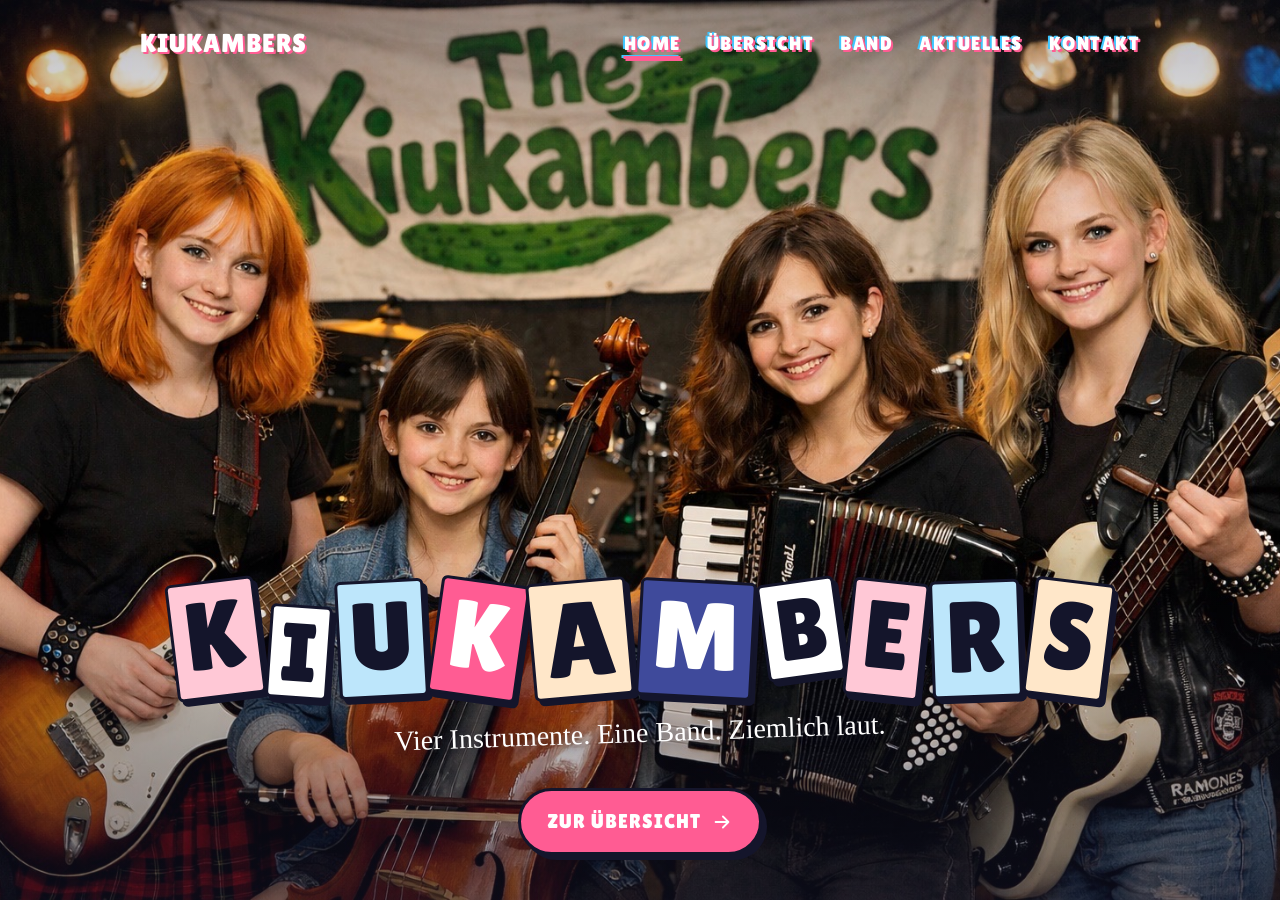
==== index.html @ 28ac628a "Neongrüner Blitz bei Klick auf Kiukambers" ====
<!DOCTYPE html>
<html lang="de">
<head>
  <meta charset="UTF-8" />
  <meta name="viewport" content="width=device-width, initial-scale=1.0" />
  <title>Kiukambers — Band</title>
  <meta name="description" content="Die Kiukambers: Toni (E-Bass), Una (E-Gitarre), Marta (Akkordeon) und Sina (Cello). Konzerte, News und aktuell: wir suchen eine Schlagzeugerin!" />

  <link rel="preconnect" href="https://fonts.googleapis.com" />
  <link rel="preconnect" href="https://fonts.gstatic.com" crossorigin />
  <link href="https://fonts.googleapis.com/css2?family=Lilita+One&family=Permanent+Marker&family=Rubik:wght@400;500;600&display=swap" rel="stylesheet" />

  <link rel="stylesheet" href="style.css?v=2" />
</head>
<body>

  <!-- icons + Flyer-Stern -->
  <svg width="0" height="0" style="position:absolute" aria-hidden="true">
    <symbol id="i-arrow" viewBox="0 0 24 24"><path d="M5 12h14M13 6l6 6-6 6" /></symbol>
    <symbol id="i-chat" viewBox="0 0 24 24"><path d="M7.9 20A9 9 0 1 0 4 16.1L2 22Z" /></symbol>
    <polygon id="burst" points="50,0 56.7,20.8 71.7,5 68.7,26.5 89.1,18.8 77,37 98.7,38.9 80,50 98.7,61.1 77,63 89.1,81.2 68.7,73.5 71.7,95 56.7,79.2 50,100 43.3,79.2 28.3,95 31.3,73.5 10.9,81.2 23,63 1.3,61.1 20,50 1.3,38.9 23,37 10.9,18.8 31.3,26.5 28.3,5 43.3,20.8" />
  </svg>

  <!-- ============ HERO mit Bandfoto (img/band.jpg) ============ -->
  <header class="hero hero-full">
    <div class="wrap header">
      <a class="brand" href="index.html">Kiukambers</a>
      <button class="menu-btn" type="button" aria-label="Menü öffnen" aria-expanded="false"><span></span><span></span><span></span></button>
      <ul class="nav">
        <li><a href="index.html" aria-current="page">Home</a></li>
        <li><a href="uebersicht.html">Übersicht</a></li>
        <li><a href="band.html">Band</a></li>
        <li><a href="aktuelles.html">Aktuelles</a></li>
        <li><a href="kontakt.html">Kontakt</a></li>
      </ul>
    </div>

    <div class="wrap hero-content">
      <h1 class="ransom" aria-label="Kiukambers">
        <span aria-hidden="true">K</span><span aria-hidden="true">i</span><span aria-hidden="true">u</span><span aria-hidden="true">k</span><span aria-hidden="true">a</span><span aria-hidden="true">m</span><span aria-hidden="true">b</span><span aria-hidden="true">e</span><span aria-hidden="true">r</span><span aria-hidden="true">s</span>
      </h1>
      <!-- PLATZHALTER-Text -->
      <p class="hero-lead">Vier Instrumente. Eine Band. Ziemlich laut.</p>
      <a class="btn" href="uebersicht.html">Zur Übersicht <svg class="ico"><use href="#i-arrow" /></svg></a>
    </div>
  </header>

  <script src="script.js?v=2"></script>
</body>
</html>
---- style.css ----
/* ============================================================
   Kiukambers — Band-Website
   Rock/Punk-Look: dunkler Kopfbereich mit Bandfoto, Sticker-Titel,
   dicke Konturen + harte Schatten wie auf dem Flyer.
   ============================================================ */

:root {
  /* Flyer-Farben */
  --sky:    #BDE6FB;
  --indigo: #3F4A9B;
  --pink:   #FFC8D6;
  --hot:    #FF5C93;
  --cream:  #FFE7C9;
  --ink:    #14152B;

  --bg:     #DDF0FB;
  --panel:  #FFFFFF;
  --text:   #14152B;
  --text-2: #4A4F66;
  --text-3: #7C8197;

  --radius: 22px;
  --border: 3px solid var(--ink);
  --shadow: 7px 7px 0 var(--ink);
  --font-display: 'Lilita One', system-ui, sans-serif;
  --font-hand:    'Permanent Marker', cursive;
  --font-body:    'Rubik', system-ui, sans-serif;
}

* { box-sizing: border-box; margin: 0; padding: 0; }

html { scroll-behavior: smooth; overflow-x: clip; }

body {
  font-family: var(--font-body);
  color: var(--text);
  background:
    radial-gradient(circle, rgba(63, 74, 155, 0.08) 28%, transparent 30%) 0 0 / 18px 18px,
    var(--bg);
  line-height: 1.65;
  overflow-x: clip;
}

a { color: var(--indigo); -webkit-tap-highlight-color: transparent; }
img { display: block; max-width: 100%; }

.wrap {
  width: 100%;
  max-width: 1040px;
  margin: 0 auto;
  padding: 0 20px;
}

.ico {
  width: 1.1em;
  height: 1.1em;
  flex-shrink: 0;
  fill: none;
  stroke: currentColor;
  stroke-width: 2;
  stroke-linecap: round;
  stroke-linejoin: round;
}

/* ============================================================
   HEADER (Navigation)
   ============================================================ */
.header {
  position: relative;
  z-index: 2;
  display: flex;
  align-items: center;
  justify-content: space-between;
  gap: 16px;
  padding-top: 22px;
  padding-bottom: 22px;
}
.brand {
  font-family: var(--font-display);
  font-size: 26px;
  text-transform: uppercase;
  letter-spacing: 1px;
  color: var(--indigo);
  text-decoration: none;
  text-shadow: 2px 2px 0 var(--pink);
}
.nav {
  display: flex;
  flex-wrap: wrap;
  gap: 6px clamp(12px, 2.6vw, 26px);
  list-style: none;
}
.nav a {
  display: block;
  font-family: var(--font-display);
  font-size: 19px;
  letter-spacing: 1.5px;
  text-transform: uppercase;
  color: var(--ink);
  text-decoration: none;
  text-shadow: 2px 2px 0 var(--pink), -2px -1px 0 var(--sky);
}
.nav a:hover { animation: glitch 0.3s steps(2) infinite; }

/* Burger-Knopf (nur Handy) */
.menu-btn {
  display: none;
  flex-direction: column;
  justify-content: center;
  align-items: center;
  gap: 5px;
  width: 48px;
  height: 48px;
  flex-shrink: 0;
  border: var(--border);
  border-radius: 14px;
  background: var(--cream);
  box-shadow: 3px 3px 0 var(--ink);
  cursor: pointer;
}
.menu-btn span {
  display: block;
  width: 22px;
  height: 3px;
  border-radius: 3px;
  background: var(--ink);
  transition: transform 0.2s ease, opacity 0.2s ease;
}
.menu-btn.open span:nth-child(1) { transform: translateY(8px) rotate(45deg); }
.menu-btn.open span:nth-child(2) { opacity: 0; }
.menu-btn.open span:nth-child(3) { transform: translateY(-8px) rotate(-45deg); }
.nav a[aria-current="page"] {
  text-decoration: underline;
  text-decoration-thickness: 3px;
  text-underline-offset: 6px;
  text-decoration-color: var(--hot);
}

@keyframes glitch {
  0%   { transform: translate(0, 0) rotate(0); }
  25%  { transform: translate(-2px, 1px) rotate(-2deg); }
  50%  { transform: translate(2px, -1px) rotate(2deg); }
  75%  { transform: translate(-1px, -1px) rotate(-1deg); }
  100% { transform: translate(1px, 1px) rotate(1deg); }
}

/* ============================================================
   HERO mit Bandfoto
   Foto: img/band.jpg — fehlt es, erscheint der dunkle Verlauf.
   ============================================================ */
.hero {
  position: relative;
  overflow: hidden;
  min-height: min(88vh, 780px);
  display: flex;
  flex-direction: column;
  color: #fff;
  background:
    linear-gradient(180deg, rgba(20, 21, 43, 0.3) 0%, rgba(20, 21, 43, 0) 25%, rgba(20, 21, 43, 0) 60%, rgba(20, 21, 43, 0.5) 100%),
    url("img/band.jpg") center / cover no-repeat,
    radial-gradient(ellipse at 70% 20%, #5B3E9E 0%, transparent 55%),
    linear-gradient(160deg, #2A3170, var(--ink));
}
/* Startseite: Titelbild füllt den ganzen Bildschirm */
.hero-full { min-height: 100vh; min-height: 100svh; }
/* Titel unten, damit die Gesichter auf dem Bandfoto frei bleiben */
.hero-full .hero-content { margin: auto auto 0; padding-bottom: clamp(28px, 5vh, 56px); }
.hero-full .hero-lead { margin-top: 16px; max-width: none; }
.hero-full .btn { margin-top: 22px; }
.hero .btn { margin-top: 36px; }

.hero .brand { color: #fff; text-shadow: 2px 2px 0 var(--hot); }
.hero .nav a { color: #fff; text-shadow: 2px 2px 0 var(--hot), -2px -1px 0 #3EC6FF; }

.hero-content {
  position: relative;
  margin: auto;
  padding-top: 32px;
  padding-bottom: 72px;
  text-align: center;
}

/* Titel aus einzelnen Buchstaben-Stickern */
.ransom {
  display: flex;
  justify-content: center;
  gap: clamp(2px, 0.6vw, 8px);
  font-family: var(--font-display);
  font-weight: 400;
  text-transform: uppercase;
  font-size: clamp(26px, 8.2vw, 96px);
  line-height: 1;
}
.ransom span {
  --r: 0deg;
  --d: 1;
  display: inline-block;
  padding: 0.04em 0.12em 0.02em;
  border: 3px solid var(--ink);
  border-radius: 6px;
  color: var(--ink);
  background: var(--cream);
  box-shadow: 4px 5px 0 var(--ink);
  transform:
    translate(calc(var(--mx, 0) * var(--d) * 16px), calc(var(--my, 0) * var(--d) * 12px))
    rotate(var(--r));
  transition: transform 0.25s ease-out;
}
.ransom span:nth-child(1)  { --r: -7deg; --d: 1.2; background: var(--pink); }
.ransom span:nth-child(2)  { --r:  4deg; --d: 0.6; background: #fff; font-size: 0.86em; align-self: flex-end; }
.ransom span:nth-child(3)  { --r: -3deg; --d: 1.5; background: var(--sky); }
.ransom span:nth-child(4)  { --r:  8deg; --d: 0.8; background: var(--hot); color: #fff; }
.ransom span:nth-child(5)  { --r: -5deg; --d: 1.3; background: var(--cream); font-size: 1.1em; }
.ransom span:nth-child(6)  { --r:  3deg; --d: 0.7; background: var(--indigo); color: #fff; }
.ransom span:nth-child(7)  { --r: -8deg; --d: 1.4; background: #fff; font-size: 0.9em; align-self: flex-start; }
.ransom span:nth-child(8)  { --r:  6deg; --d: 0.9; background: var(--pink); }
.ransom span:nth-child(9)  { --r: -2deg; --d: 1.1; background: var(--sky); font-size: 1.05em; }
.ransom span:nth-child(10) { --r:  7deg; --d: 1.6; background: var(--cream); }

.hero-lead {
  margin: 28px auto 0;
  max-width: 30ch;
  font-family: var(--font-hand);
  font-size: clamp(20px, 3vw, 28px);
  line-height: 1.35;
  color: #fff;
  transform: rotate(-2deg);
  text-shadow: 0 2px 14px rgba(20, 21, 43, 0.6);
}

.pills {
  display: flex;
  flex-wrap: wrap;
  justify-content: center;
  gap: 12px;
  margin-top: 28px;
  list-style: none;
}
.pill {
  padding: 6px 18px;
  border: var(--border);
  border-radius: 999px;
  font-weight: 600;
  font-size: 16px;
  color: var(--ink);
  box-shadow: 3px 3px 0 var(--ink);
}
.pill:nth-child(odd)  { transform: rotate(-3deg); }
.pill:nth-child(even) { transform: rotate(2deg); }
.bg-pink   { background: var(--pink); }
.bg-cream  { background: var(--cream); }
.bg-sky    { background: var(--sky); }
.bg-hot    { background: var(--hot); color: #fff; }
.bg-indigo { background: var(--indigo); color: #fff; }

/* ============================================================
   ABSCHNITTE
   ============================================================ */
.sections {
  display: flex;
  flex-direction: column;
  gap: 40px;
  padding-top: 56px;
  padding-bottom: 48px;
}
.panel {
  background: var(--panel);
  border: var(--border);
  border-radius: var(--radius);
  box-shadow: var(--shadow);
  padding: clamp(26px, 5vw, 52px);
}

.panel-head {
  display: flex;
  align-items: center;
  gap: 18px;
  margin-bottom: 26px;
}
/* Nummer im Flyer-Stern */
.burst {
  flex-shrink: 0;
  width: 76px;
  height: 76px;
  transform: rotate(-8deg);
}
.burst use { stroke: var(--ink); stroke-width: 2.4; stroke-linejoin: miter; }
.burst text {
  font-family: var(--font-display);
  font-size: 30px;
  fill: var(--ink);
  text-anchor: middle;
  dominant-baseline: central;
}
.burst-pink  use { fill: var(--pink); }
.burst-cream use { fill: var(--cream); }
.burst-sky   use { fill: var(--sky); }

.kicker {
  display: block;
  font-family: var(--font-hand);
  font-size: 17px;
  color: var(--hot);
  transform: rotate(-2deg);
  transform-origin: left;
}
h2 {
  font-family: var(--font-display);
  font-weight: 400;
  text-transform: uppercase;
  color: var(--indigo);
  font-size: clamp(36px, 6vw, 56px);
  line-height: 1;
  letter-spacing: 0.5px;
  text-shadow: 3px 3px 0 var(--pink);
}
p { color: var(--text-2); font-size: 18px; }
h1, h2, h3 { overflow-wrap: break-word; hyphens: auto; }
p + p { margin-top: 14px; }
.text { max-width: 640px; }

/* ---------- band members ---------- */
.members {
  display: grid;
  grid-template-columns: repeat(4, 1fr);
  gap: 20px;
}
.text + .members { margin-top: 34px; }
.member {
  padding: 22px 18px;
  border: var(--border);
  border-radius: 18px;
  box-shadow: 5px 5px 0 var(--ink);
  transition: transform 0.2s ease, box-shadow 0.2s ease;
}
.member:nth-child(1) { background: var(--sky);   transform: rotate(-1.5deg); }
.member:nth-child(2) { background: var(--pink);  transform: rotate(1deg); }
.member:nth-child(3) { background: var(--cream); transform: rotate(-1deg); }
.member:nth-child(4) { background: var(--sky);   transform: rotate(1.5deg); }
.member:hover { transform: rotate(0) translateY(-6px); box-shadow: 8px 10px 0 var(--ink); }
.avatar {
  width: 104px;
  height: 104px;
  border-radius: 50%;
  border: var(--border);
  display: grid;
  place-items: center;
  font-family: var(--font-display);
  font-size: 38px;
  color: var(--ink);
  background: #fff;
  margin-bottom: 14px;
}
.avatar { overflow: hidden; }
.avatar img { width: 100%; height: 100%; object-fit: cover; }
.member h3 {
  font-family: var(--font-display);
  font-weight: 400;
  text-transform: uppercase;
  font-size: 26px;
  line-height: 1.1;
  letter-spacing: 0.5px;
}
.member .instrument {
  display: inline-block;
  margin: 4px 0 10px;
  padding: 1px 10px;
  border-radius: 999px;
  background: var(--ink);
  color: #fff;
  font-size: 13px;
  font-weight: 600;
  letter-spacing: 1px;
  text-transform: uppercase;
}
.member p { font-size: 15px; color: var(--ink); }

/* ---------- Band-Vorschau (Übersicht): 4 grosse Kreise über die volle Breite ---------- */
.lineup {
  display: grid;
  grid-template-columns: repeat(4, 1fr);
  gap: 20px;
  list-style: none;
}
.lineup li {
  display: flex;
  flex-direction: column;
  align-items: center;
  font-family: var(--font-display);
  font-size: 26px;
  text-transform: uppercase;
  line-height: 1.1;
  text-align: center;
}
.lineup small {
  font-family: var(--font-body);
  font-size: 13px;
  font-weight: 600;
  letter-spacing: 1px;
  color: var(--text-3);
}
.lineup .avatar {
  width: min(170px, 100%);
  height: auto;
  aspect-ratio: 1;
  margin-bottom: 14px;
  box-shadow: 5px 5px 0 var(--ink);
  transition: transform 0.2s ease, box-shadow 0.2s ease;
}
.lineup li:nth-child(1) .avatar { background: var(--sky);   transform: rotate(-4deg); }
.lineup li:nth-child(2) .avatar { background: var(--pink);  transform: rotate(3deg); }
.lineup li:nth-child(3) .avatar { background: var(--cream); transform: rotate(-3deg); }
.lineup li:nth-child(4) .avatar { background: var(--sky);   transform: rotate(4deg); }
.lineup li:hover .avatar { transform: rotate(0) translateY(-6px); box-shadow: 7px 9px 0 var(--ink); }

/* ---------- news list ---------- */
.news {
  list-style: none;
  display: flex;
  flex-direction: column;
  gap: 16px;
}
.news a {
  display: flex;
  align-items: center;
  gap: clamp(16px, 3vw, 24px);
  padding: 16px;
  border: var(--border);
  border-radius: 18px;
  background: #fff;
  box-shadow: 4px 4px 0 var(--ink);
  color: inherit;
  text-decoration: none;
  transition: transform 0.15s ease, box-shadow 0.15s ease, background-color 0.15s ease;
}
.date {
  flex-shrink: 0;
  width: 82px;
  height: 82px;
  border: var(--border);
  border-radius: 14px;
  display: grid;
  place-content: center;
  text-align: center;
  font-family: var(--font-display);
  text-transform: uppercase;
  color: var(--ink);
  line-height: 1;
  transform: rotate(-4deg);
  transition: transform 0.2s ease;
}
.date b { display: block; font-weight: 400; font-size: 28px; }
.date span { font-size: 14px; letter-spacing: 1px; }
.news-body { flex: 1; min-width: 0; }
.news h3 {
  font-family: var(--font-display);
  font-weight: 400;
  text-transform: uppercase;
  font-size: clamp(21px, 3vw, 27px);
  line-height: 1.15;
  letter-spacing: 0.5px;
  margin-bottom: 6px;
}
.news p { font-size: 16px; }
.news .arrow {
  flex-shrink: 0;
  width: 30px;
  height: 30px;
  margin-right: 8px;
  stroke-width: 2.6;
  transition: transform 0.2s ease;
}
.news a:hover { transform: translate(-3px, -3px); box-shadow: 8px 8px 0 var(--ink); background: #FFF6F9; }
.news a:hover .date { transform: rotate(5deg) scale(1.06); }
.news a:hover .arrow { transform: translateX(5px); }

/* ---------- buttons ---------- */
.btn {
  display: inline-flex;
  align-items: center;
  gap: 10px;
  margin-top: 26px;
  padding: 14px 26px;
  border: var(--border);
  border-radius: 999px;
  background: var(--hot);
  color: #fff;
  font-family: var(--font-display);
  font-size: 20px;
  letter-spacing: 1px;
  text-transform: uppercase;
  text-decoration: none;
  box-shadow: 5px 5px 0 var(--ink);
  transition: transform 0.12s ease, box-shadow 0.12s ease;
}
.btn:hover  { transform: translate(-2px, -2px); box-shadow: 7px 7px 0 var(--ink); }
.btn:active { transform: translate(4px, 4px);   box-shadow: 1px 1px 0 var(--ink); }

/* ============================================================
   ARTICLE (Detailseiten)
   ============================================================ */
.article { padding-top: 8px; }
.back {
  display: inline-flex;
  align-items: center;
  gap: 6px;
  font-weight: 600;
  text-decoration: none;
  margin-bottom: 18px;
}
.back:hover { text-decoration: underline; }
.article h1 {
  font-family: var(--font-display);
  font-weight: 400;
  text-transform: uppercase;
  color: var(--indigo);
  font-size: clamp(38px, 7vw, 70px);
  line-height: 0.95;
  margin: 8px 0 22px;
  text-shadow: 4px 4px 0 var(--pink);
}
.article .panel > p,
.article .panel > ul { max-width: 680px; }
.article h2 { font-size: clamp(28px, 4vw, 36px); margin-bottom: 16px; }
.article ul { padding-left: 22px; }
.article li { font-size: 18px; color: var(--text-2); }
.article li + li { margin-top: 6px; }
.article ul + p { margin-top: 20px; }
.article strong { color: var(--text); font-weight: 600; }

.facts {
  display: grid;
  grid-template-columns: repeat(3, 1fr);
  gap: 18px;
}
.fact {
  border: var(--border);
  border-radius: 18px;
  padding: 20px;
  box-shadow: 5px 5px 0 var(--ink);
}
.fact:nth-child(1) { transform: rotate(-1deg); }
.fact:nth-child(2) { transform: rotate(1deg); }
.fact:nth-child(3) { transform: rotate(-0.5deg); }
.fact h3 {
  font-family: var(--font-display);
  font-weight: 400;
  text-transform: uppercase;
  color: var(--indigo);
  font-size: 28px;
  line-height: 1.1;
  margin-bottom: 6px;
}
.fact p { color: var(--ink); font-size: 16px; }
.fact a { font-weight: 600; }

.flyer {
  display: block;
  max-width: 380px;
  border: var(--border);
  border-radius: 16px;
  overflow: hidden;
  box-shadow: var(--shadow);
  transform: rotate(-2deg);
  transition: transform 0.2s ease;
}
.flyer:hover { transform: rotate(0) scale(1.02); }

/* ============================================================
   FOOTER
   ============================================================ */
.footer {
  padding-top: 8px;
  padding-bottom: 44px;
  text-align: center;
  font-family: var(--font-hand);
  font-size: 17px;
  color: var(--text-3);
}

/* ============================================================
   MAUSZEIGER WIE BEI OFFSPRING, IN NEONGRÜN (siehe script.js)
   ============================================================ */
.cursor-ring,
.cursor-dot {
  position: fixed;
  top: 0;
  left: 0;
  z-index: 99999;
  pointer-events: none;
  border-radius: 50%;
}
.cursor-ring {
  width: 8rem;
  height: 8rem;
}
.cursor-dot {
  width: 0.75rem;
  height: 0.75rem;
  background: #39FF14;
  box-shadow: 0 0 10px 2px rgba(57, 255, 20, 0.7);
}
.cur-hidden { visibility: hidden; }
@media (hover: none) {
  .cursor-ring, .cursor-dot { display: none; }
}

/* ============================================================
   NEONGRÜNER BLITZ beim Klick auf den Titel (siehe script.js)
   ============================================================ */
.ransom, .zap { cursor: pointer; -webkit-tap-highlight-color: transparent; user-select: none; }
.zap { display: inline-block; transition: color 0.15s ease, text-shadow 0.15s ease; }
.zap:hover { color: #2BD40F; }
.ransom:focus-visible { outline: 3px dashed #39FF14; outline-offset: 10px; border-radius: 12px; }

.bolt {
  position: fixed;
  inset: 0;
  width: 100vw;
  height: 100vh;
  z-index: 99998;
  pointer-events: none;
  animation: bolt 0.9s linear forwards;
}
.bolt path { fill: none; stroke-linecap: round; stroke-linejoin: round; }
.bolt-glow   { stroke: rgba(57, 255, 20, 0.55); stroke-width: 40; filter: blur(14px); }
.bolt-mid    { stroke: #39FF14; stroke-width: 12; filter: blur(2px); }
.bolt-branch { stroke: #6BFF4A; stroke-width: 4; }
.bolt-core   { stroke: #F4FFEE; stroke-width: 4.5; }
@keyframes bolt {
  0%   { opacity: 1; }
  18%  { opacity: 0.3; }
  26%  { opacity: 1; }
  40%  { opacity: 0.5; }
  48%  { opacity: 1; }
  100% { opacity: 0; }
}

.bolt-flash {
  position: fixed;
  inset: 0;
  z-index: 99997;
  pointer-events: none;
  background: radial-gradient(ellipse at center, rgba(57, 255, 20, 0.45), rgba(57, 255, 20, 0.15) 70%);
  mix-blend-mode: screen;
  animation: bolt-flash 0.8s ease-out forwards;
}
@keyframes bolt-flash {
  0%   { opacity: 1; }
  15%  { opacity: 0.2; }
  25%  { opacity: 0.9; }
  100% { opacity: 0; }
}

/* Schriftzug / Wort zuckt beim Einschlag */
.brand.zapped, .zap.zapped { animation: zap 0.5s ease-out; }

/* Sticker-Buchstaben zucken beim Einschlag */
.ransom.zapped span { animation: zap 0.5s ease-out; }
.ransom.zapped span:nth-child(odd)  { animation-delay: 0.02s; }
.ransom.zapped span:nth-child(3n)   { animation-delay: 0.05s; }
@keyframes zap {
  0%   { translate: 0 0; filter: none; }
  15%  { translate: 0 -14px; filter: drop-shadow(0 0 10px #39FF14) brightness(1.4); }
  35%  { translate: -4px 4px; }
  55%  { translate: 3px -3px; filter: drop-shadow(0 0 6px #39FF14); }
  100% { translate: 0 0; filter: none; }
}

@media (prefers-reduced-motion: reduce) {
  .nav a:hover { animation: none; }
  .ransom span { transition: none; }
  .zap { transition: none; }
}

/* ============================================================
   RESPONSIVE
   ============================================================ */
@media (max-width: 860px) {
  .members { grid-template-columns: 1fr 1fr; }
  .lineup { grid-template-columns: 1fr 1fr; }
  .facts { grid-template-columns: 1fr; }
}

@media (max-width: 720px) {
  /* Navigation als Burger-Menü */
  .header { flex-direction: row; align-items: center; padding-top: 14px; padding-bottom: 14px; }
  .menu-btn { display: flex; }
  .nav {
    display: none;
    position: absolute;
    top: calc(100% - 4px);
    right: 20px;
    left: 20px;
    flex-direction: column;
    gap: 0;
    padding: 8px;
    background: var(--panel);
    border: var(--border);
    border-radius: 18px;
    box-shadow: var(--shadow);
  }
  .nav.open { display: flex; }
  .nav a,
  .hero .nav a {
    padding: 12px 14px;
    border-radius: 12px;
    font-size: 22px;
    color: var(--ink);
    text-shadow: 2px 2px 0 var(--pink);
  }
  .nav a:hover { animation: none; background: var(--bg); }
  .nav a[aria-current="page"] { background: var(--pink); text-decoration: none; }
}

@media (max-width: 520px) {
  .hero { min-height: 560px; }
  .hero-content { padding-bottom: 56px; }
  .ransom span { border-width: 2px; box-shadow: 3px 3px 0 var(--ink); }
  .hero-lead { font-size: 19px; }

  .sections { gap: 28px; padding-top: 28px; }
  .panel { padding: 24px 18px; box-shadow: 5px 5px 0 var(--ink); }
  .panel-head { gap: 12px; margin-bottom: 20px; }
  .burst { width: 52px; height: 52px; }
  h2 { font-size: clamp(30px, 9vw, 40px); }
  .article h1 { font-size: clamp(30px, 9.5vw, 44px); }
  p, .article li { font-size: 17px; }

  .members { grid-template-columns: 1fr; }
  .member { display: grid; grid-template-columns: 72px 1fr; column-gap: 16px; align-content: start; padding: 18px; }
  .avatar { width: 72px; height: 72px; font-size: 30px; margin-bottom: 0; grid-row: span 3; }
  .member .instrument { justify-self: start; }
  .member:nth-child(n) { transform: none; }

  .lineup { gap: 22px 14px; }
  .lineup li { font-size: 20px; }
  .lineup small { font-size: 12px; }
  .lineup .avatar { width: min(130px, 100%); margin-bottom: 10px; }

  /* News: Datum oben, Text volle Breite */
  .news a { flex-direction: column; align-items: flex-start; gap: 12px; padding: 16px; }
  .date { width: auto; height: auto; padding: 6px 14px; display: flex; gap: 6px; align-items: baseline; }
  .date b { font-size: 22px; }
  .date span { font-size: 15px; }
  .news h3 { font-size: 22px; }
  .news .arrow { display: none; }

  .btn { width: 100%; justify-content: center; }
  .back { padding: 10px 0; margin-bottom: 8px; }
  .facts { gap: 14px; }
  .fact:nth-child(n) { transform: none; }
  .flyer { max-width: 100%; }
}

/* Hochformat (Handy, Tablet): ganzes Bandfoto mit allen Gesichtern zeigen */
@media (max-width: 520px), (max-width: 1024px) and (orientation: portrait) {
  /* Startseite: scharfes Bandfoto (alle Gesichter) unter der Kopfzeile,
     dahinter dasselbe Foto unscharf über das ganze Display erweitert.
     Kopfzeile = 76px hoch, Foto = volle Breite (Seitenverhältnis 3:2). */
  .hero-full {
    min-height: 100vh;
    min-height: 100svh;
    background: var(--ink);
    isolation: isolate;
  }
  .hero-full::before {
    content: "";
    position: absolute;
    inset: -40px;
    z-index: -2;
    background: url("img/band.jpg") center / cover no-repeat;
    filter: blur(22px) brightness(0.6) saturate(1.2);
  }
  .hero-full::after {
    content: "";
    position: absolute;
    top: 76px;
    left: 0;
    right: 0;
    aspect-ratio: 3 / 2;
    z-index: -1;
    background: url("img/band.jpg") center / cover no-repeat;
    -webkit-mask-image: linear-gradient(180deg, transparent 0, #000 28px, #000 calc(100% - 70px), transparent);
            mask-image: linear-gradient(180deg, transparent 0, #000 28px, #000 calc(100% - 70px), transparent);
  }
  .hero-full .hero-content { margin: auto; padding-top: calc(66.7vw - 100px); padding-bottom: 40px; }
}
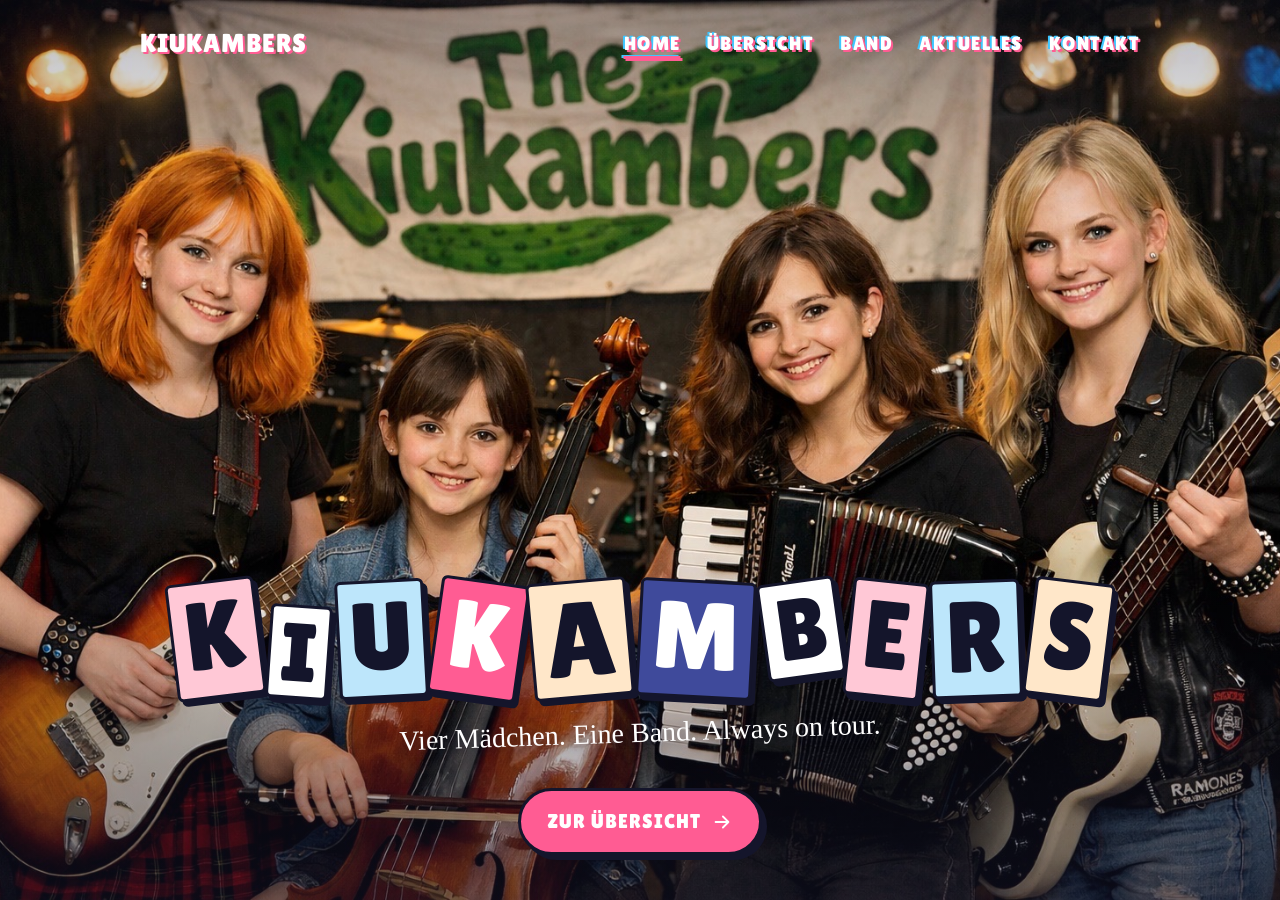
==== commit 2843ec1d: "Neuer Spruch auf der Startseite" ====
--- a/index.html
+++ b/index.html
@@ -10,7 +10,7 @@
   <link rel="preconnect" href="https://fonts.gstatic.com" crossorigin />
   <link href="https://fonts.googleapis.com/css2?family=Lilita+One&family=Permanent+Marker&family=Rubik:wght@400;500;600&display=swap" rel="stylesheet" />
 
-  <link rel="stylesheet" href="style.css?v=2" />
+  <link rel="stylesheet" href="style.css?v=3" />
 </head>
 <body>
 
@@ -40,11 +40,11 @@
         <span aria-hidden="true">K</span><span aria-hidden="true">i</span><span aria-hidden="true">u</span><span aria-hidden="true">k</span><span aria-hidden="true">a</span><span aria-hidden="true">m</span><span aria-hidden="true">b</span><span aria-hidden="true">e</span><span aria-hidden="true">r</span><span aria-hidden="true">s</span>
       </h1>
       <!-- PLATZHALTER-Text -->
-      <p class="hero-lead">Vier Instrumente. Eine Band. Ziemlich laut.</p>
+      <p class="hero-lead">Vier Mädchen. Eine Band. Always on tour.</p>
       <a class="btn" href="uebersicht.html">Zur Übersicht <svg class="ico"><use href="#i-arrow" /></svg></a>
     </div>
   </header>
 
-  <script src="script.js?v=2"></script>
+  <script src="script.js?v=3"></script>
 </body>
 </html>
--- a/style.css
+++ b/style.css
@@ -770,7 +770,7 @@
     inset: -40px;
     z-index: -2;
     background: url("img/band.jpg") center / cover no-repeat;
-    filter: blur(22px) brightness(0.6) saturate(1.2);
+    filter: blur(22px) brightness(1.05) saturate(1.15);
   }
   .hero-full::after {
     content: "";
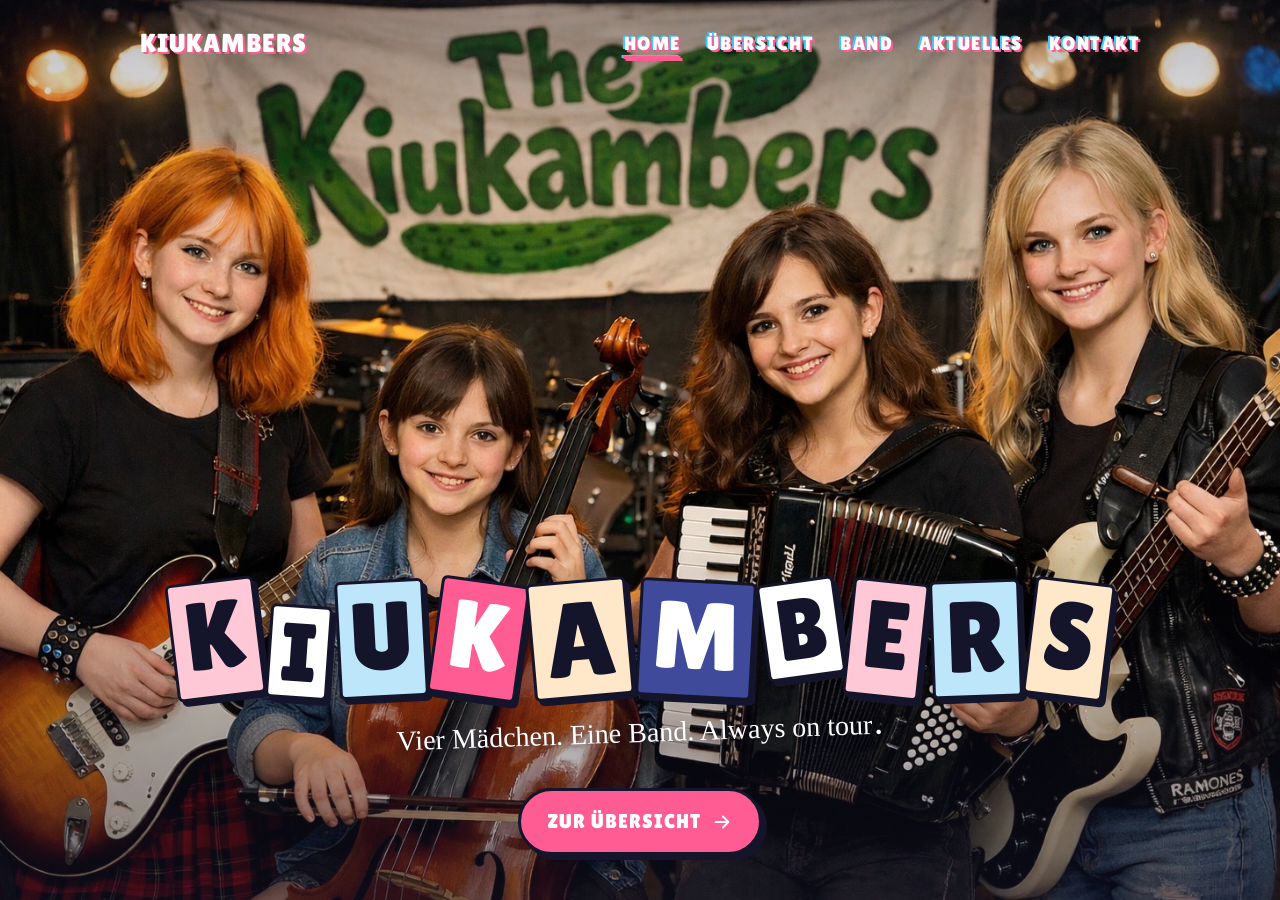
==== commit ee204bf1: "Schlusspunkt im Spruch besser sichtbar" ====
--- a/index.html
+++ b/index.html
@@ -3,14 +3,34 @@
 <head>
   <meta charset="UTF-8" />
   <meta name="viewport" content="width=device-width, initial-scale=1.0" />
-  <title>Kiukambers — Band</title>
-  <meta name="description" content="Die Kiukambers: Toni (E-Bass), Una (E-Gitarre), Marta (Akkordeon) und Sina (Cello). Konzerte, News und aktuell: wir suchen eine Schlagzeugerin!" />
+  <title>Kiukambers — Vier Mädchen. Eine Band. Always on tour.</title>
+  <meta name="description" content="Die Kiukambers aus Winterthur: Toni (E-Bass), Una (E-Gitarre), Marta (Akkordeon) und Sina (Cello) – vier Mädchen, eine Band zwischen Pop und Rock." />
+
+  <link rel="icon" href="favicon.ico" sizes="any" />
+  <link rel="icon" href="img/favicon-32.png" type="image/png" sizes="32x32" />
+  <link rel="icon" href="img/favicon-192.png" type="image/png" sizes="192x192" />
+  <link rel="icon" href="favicon.svg" type="image/svg+xml" />
+  <link rel="apple-touch-icon" href="img/apple-touch-icon.png" />
+  <meta name="theme-color" content="#3F4A9B" />
+
+  <!-- Vorschau beim Teilen (WhatsApp, Instagram, …) -->
+  <meta property="og:type" content="website" />
+  <meta property="og:site_name" content="Kiukambers" />
+  <meta property="og:locale" content="de_CH" />
+  <meta property="og:title" content="Kiukambers — Vier Mädchen. Eine Band. Always on tour." />
+  <meta property="og:description" content="Die Kiukambers aus Winterthur: Toni (E-Bass), Una (E-Gitarre), Marta (Akkordeon) und Sina (Cello) – vier Mädchen, eine Band zwischen Pop und Rock." />
+  <meta property="og:url" content="https://tonibund.github.io/kiukambers/" />
+  <meta property="og:image" content="https://tonibund.github.io/kiukambers/img/og.jpg" />
+  <meta property="og:image:width" content="1200" />
+  <meta property="og:image:height" content="630" />
+  <meta property="og:image:alt" content="Die Kiukambers auf der Bühne: Una, Sina, Marta und Toni" />
+  <meta name="twitter:card" content="summary_large_image" />
 
   <link rel="preconnect" href="https://fonts.googleapis.com" />
   <link rel="preconnect" href="https://fonts.gstatic.com" crossorigin />
   <link href="https://fonts.googleapis.com/css2?family=Lilita+One&family=Permanent+Marker&family=Rubik:wght@400;500;600&display=swap" rel="stylesheet" />
 
-  <link rel="stylesheet" href="style.css?v=3" />
+  <link rel="stylesheet" href="style.css?v=5" />
 </head>
 <body>
 
@@ -40,11 +60,11 @@
         <span aria-hidden="true">K</span><span aria-hidden="true">i</span><span aria-hidden="true">u</span><span aria-hidden="true">k</span><span aria-hidden="true">a</span><span aria-hidden="true">m</span><span aria-hidden="true">b</span><span aria-hidden="true">e</span><span aria-hidden="true">r</span><span aria-hidden="true">s</span>
       </h1>
       <!-- PLATZHALTER-Text -->
-      <p class="hero-lead">Vier Mädchen. Eine Band. Always on tour.</p>
+      <p class="hero-lead">Vier Mädchen. Eine Band. Always on tour<span class="end-dot">.</span></p>
       <a class="btn" href="uebersicht.html">Zur Übersicht <svg class="ico"><use href="#i-arrow" /></svg></a>
     </div>
   </header>
 
-  <script src="script.js?v=3"></script>
+  <script src="script.js?v=4"></script>
 </body>
 </html>
--- a/style.css
+++ b/style.css
@@ -166,6 +166,7 @@
 /* Titel unten, damit die Gesichter auf dem Bandfoto frei bleiben */
 .hero-full .hero-content { margin: auto auto 0; padding-bottom: clamp(28px, 5vh, 56px); }
 .hero-full .hero-lead { margin-top: 16px; max-width: none; }
+.end-dot { font-size: 1.35em; line-height: 0; margin-left: 0.04em; }
 .hero-full .btn { margin-top: 22px; }
 .hero .btn { margin-top: 36px; }
 
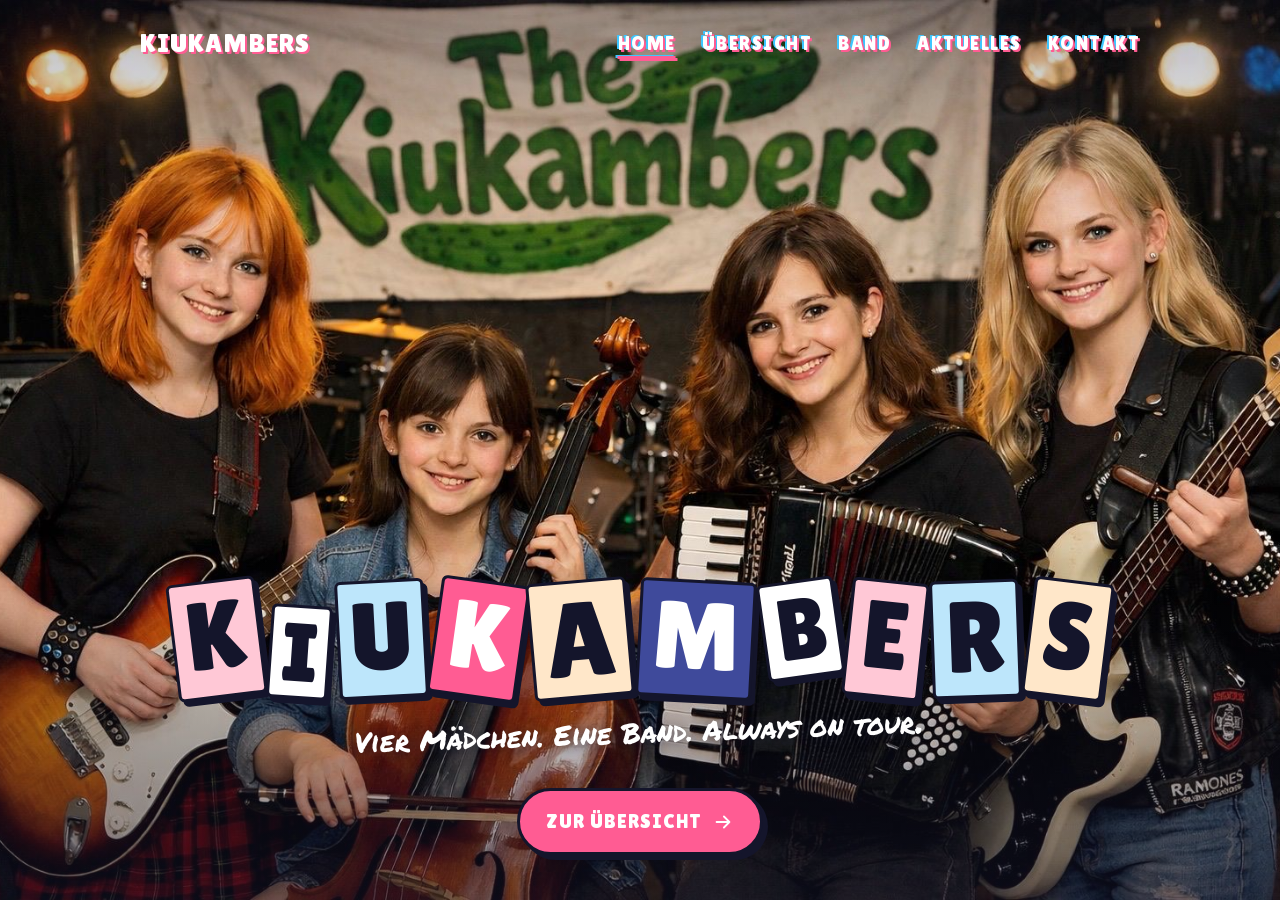
==== commit 44a20dca: "Bilder kleiner, Schriften lokal, sparsamer Mauszeiger, 404-Seite, Fusszeile mit Links" ====
--- a/index.html
+++ b/index.html
@@ -26,11 +26,7 @@
   <meta property="og:image:alt" content="Die Kiukambers auf der Bühne: Una, Sina, Marta und Toni" />
   <meta name="twitter:card" content="summary_large_image" />
 
-  <link rel="preconnect" href="https://fonts.googleapis.com" />
-  <link rel="preconnect" href="https://fonts.gstatic.com" crossorigin />
-  <link href="https://fonts.googleapis.com/css2?family=Lilita+One&family=Permanent+Marker&family=Rubik:wght@400;500;600&display=swap" rel="stylesheet" />
-
-  <link rel="stylesheet" href="style.css?v=5" />
+  <link rel="stylesheet" href="style.css?v=6" />
 </head>
 <body>
 
@@ -65,6 +61,6 @@
     </div>
   </header>
 
-  <script src="script.js?v=4"></script>
+  <script src="script.js?v=6"></script>
 </body>
 </html>
--- a/style.css
+++ b/style.css
@@ -3,6 +3,11 @@
    Rock/Punk-Look: dunkler Kopfbereich mit Bandfoto, Sticker-Titel,
    dicke Konturen + harte Schatten wie auf dem Flyer.
    ============================================================ */
+
+/* Schriften lokal (keine Verbindung zu Google) */
+@font-face { font-family: 'Lilita One'; font-weight: 400; font-display: swap; src: url("fonts/lilita-one.woff2") format("woff2"); }
+@font-face { font-family: 'Permanent Marker'; font-weight: 400; font-display: swap; src: url("fonts/permanent-marker.woff2") format("woff2"); }
+@font-face { font-family: 'Rubik'; font-weight: 300 900; font-display: swap; src: url("fonts/rubik.woff2") format("woff2"); }
 
 :root {
   /* Flyer-Farben */
@@ -578,6 +583,34 @@
   font-size: 17px;
   color: var(--text-3);
 }
+.footer-nav {
+  display: flex;
+  flex-wrap: wrap;
+  justify-content: center;
+  gap: 4px 22px;
+  margin-bottom: 14px;
+  list-style: none;
+  font-family: var(--font-display);
+  font-size: 17px;
+  letter-spacing: 1px;
+  text-transform: uppercase;
+}
+.footer-nav a {
+  display: inline-block;
+  padding: 6px 0;
+  color: var(--indigo);
+  text-decoration: none;
+}
+.footer-nav a:hover { color: var(--hot); }
+.footer-wa { font-family: var(--font-body); font-size: 15px; font-weight: 500; margin-bottom: 10px; }
+.footer-wa a { color: var(--indigo); font-weight: 600; }
+
+/* 404-Seite */
+.notfound { text-align: center; padding-top: clamp(40px, 10vw, 100px); padding-bottom: clamp(40px, 10vw, 100px); }
+.notfound .ransom { cursor: default; }
+.notfound .big { font-family: var(--font-display); font-size: clamp(90px, 22vw, 180px); line-height: 1; color: var(--indigo); text-shadow: 6px 6px 0 var(--pink); }
+.notfound p { max-width: 34ch; margin: 12px auto 0; }
+.notfound h1 { font-family: var(--font-display); font-weight: 400; text-transform: uppercase; color: var(--indigo); font-size: clamp(32px, 6vw, 52px); line-height: 1; margin-top: 8px; }
 
 /* ============================================================
    MAUSZEIGER WIE BEI OFFSPRING, IN NEONGRÜN (siehe script.js)
